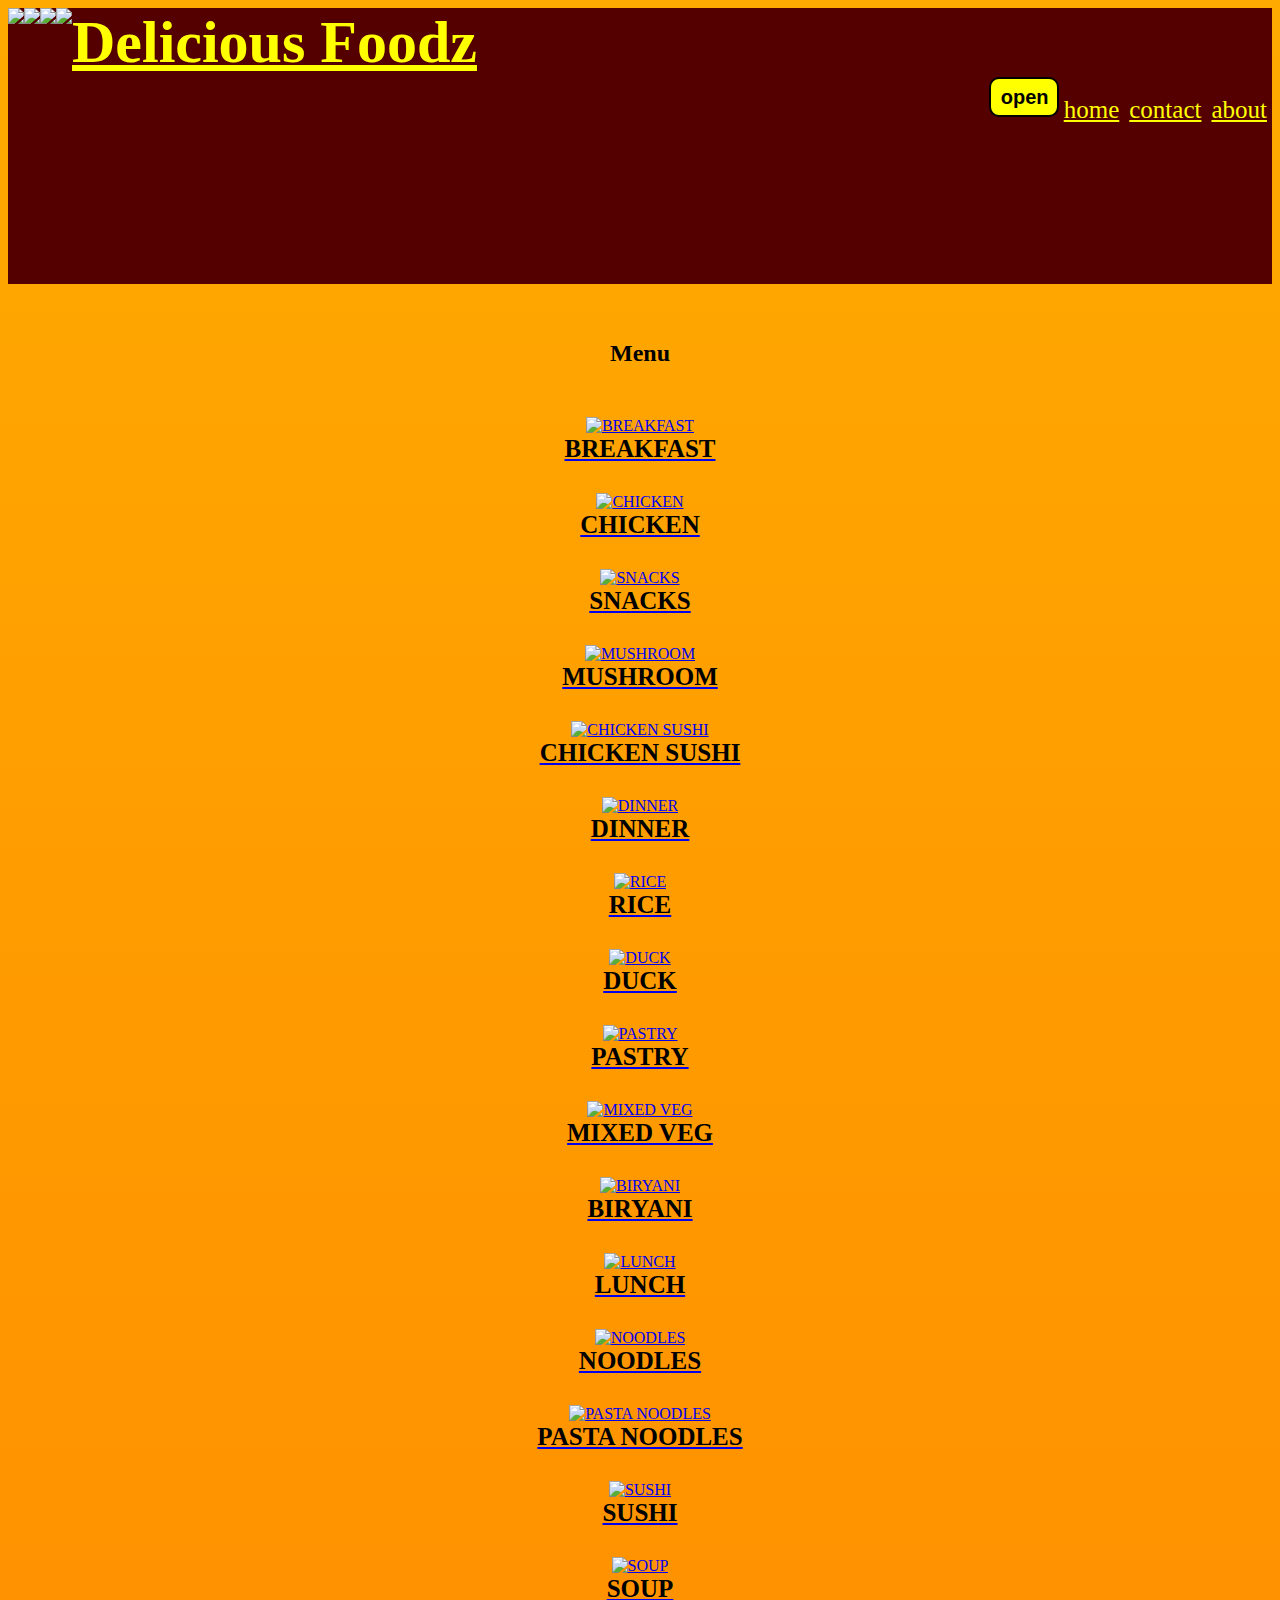
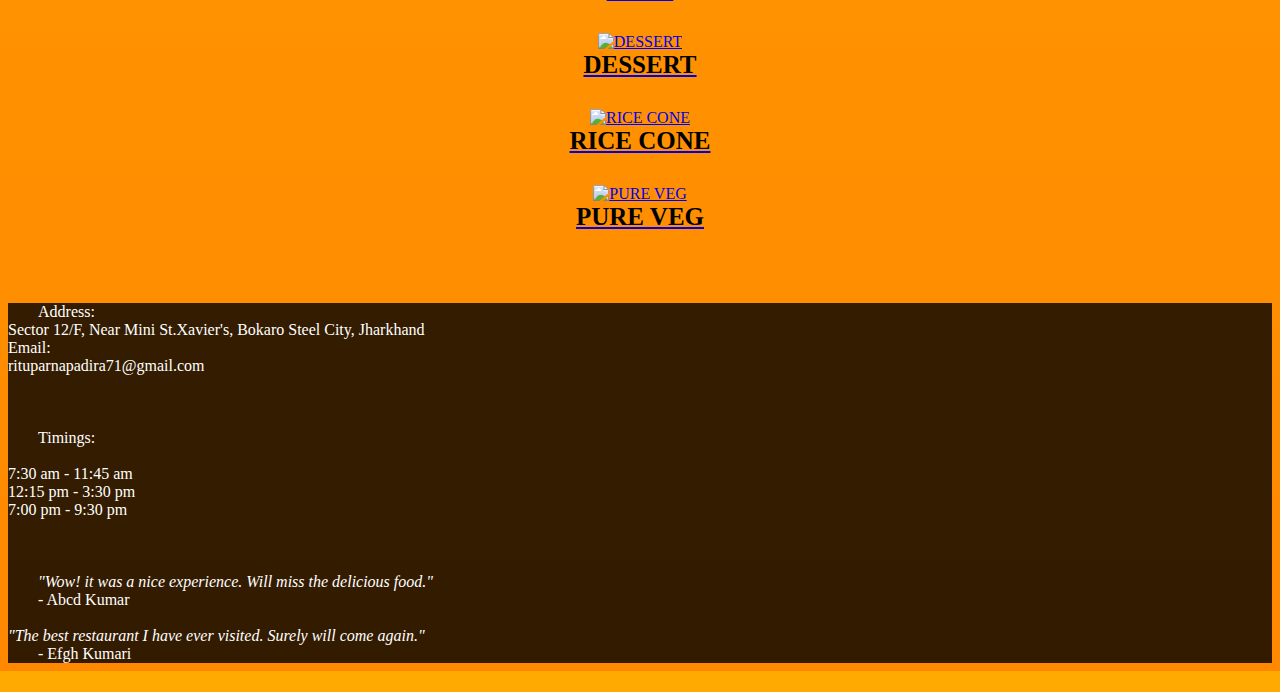
==== menu.html @ b9f7151f "Add files via upload" ====
<html>
	<title>Ritu's Restaurant</title>
	<head>
		<meta charset="utf-8">
		<meta name="viewport" content="width=device-width,initial-scale=1">
	<link rel="stylesheet" href="mystyle.css"></link>
	<link rel="stylesheet">
	<script type="text/javascript" src="menu.js"></script>
	<body>
		<div id="header" class="container-fluid">
			<span class="hidden-md hidden-sm hidden-xs"><img class="logo" src="images/icon.png"></span>
			<span class="hidden-lg hidden-sm hidden-xs"><img class="logo" src="images/icon-md.png"></span>
			<span class="hidden-lg hidden-md hidden-xs"><img class="logo" src="images/icon-sm.png"></span>
			<span class="hidden-lg hidden-md hidden-sm"><img class="logo" src="images/icon-xs.png"></span>
			<span class="col-lg-6 col-md-6 col-sm-6 col-xs-6 text-center" id="resName">Delicious Foodz</span>
			<span id="symbols">
				<a class="glyphicon glyphicon-info-sign hidden-xs" href="#"><br>about</a>
				<a class="glyphicon glyphicon-phone hidden-xs" href="#"><br>contact</a>
				<a class="glyphicon glyphicon-cutlery hidden-xs" id="focus" href="menu.html"><br>menu</a>
				<a class="glyphicon glyphicon-home hidden-xs" href="restaurant.html"><br>home</a>
			</span>
			<div class="hidden-sm hidden-md hidden-lg">
			<div>
				<button id="togg" onclick=btn()>
					<span>open</span>
				</button>
				<button id="toggl" onclick=btn_tog()>
					<span>close</span>
				</button>
			</div><br><br>
			<br>
			<div id="sm-sym">
				<div><a class="glyphicon glyphicon-home" href="restaurant.html"> home</a></div>
				<div><a class="glyphicon glyphicon-cutlery" href="menu.html"> menu</a></div>
				<div><a class="glyphicon glyphicon-phone" href="#"> contact</a></div>
				<div><a class="glyphicon glyphicon-info-sign" href="#"> about</a></div>
			</div>
		</div>
		</div>
		<br><br>
		<div id="menu-main">
			<h2 class="menu-head">Menu</h2>
			<a href="#" class="col-sm-6 col-md-4 col-lg-3 text-center"><img src="images/menu/B/B.jpg" alt="BREAKFAST" class="menu-pic" onclick=items(1600)><div class="menu-cat container-fluid">BREAKFAST</div></a>
			<a href="#" class="col-sm-6 col-md-4 col-lg-3 text-center"><img src="images\menu\C\C.jpg" alt="CHICKEN" class="menu-pic" onclick=items(1801)><div class="menu-cat container-fluid">CHICKEN</div></a>
			<a href="#" class="col-sm-6 col-md-4 col-lg-3 text-center"><img src="images\menu\SO\SO.jpg" alt="SNACKS" class="menu-pic" onclick=items(402)><div class="menu-cat container-fluid">SNACKS</div></a>
			<a href="#" class="col-sm-6 col-md-4 col-lg-3 text-center"><img src="images\menu\CM\CM.jpg" alt="MUSHROOM" class="menu-pic" onclick=items(403)><div class="menu-cat container-fluid">MUSHROOM</div></a>
			<a href="#" class="col-sm-6 col-md-4 col-lg-3 text-center"><img src="images\menu\CSR\CSR.jpg" alt="CHICKEN SUSHI" class="menu-pic" onclick=items(404)><div class="menu-cat container-fluid">CHICKEN SUSHI</div></a>
			<a href="#" class="col-sm-6 col-md-4 col-lg-3 text-center"><img src="images\menu\D\D.jpg" alt="DINNER" class="menu-pic" onclick=items(1605)><div class="menu-cat container-fluid">DINNER</div></a>
			<a href="#" class="col-sm-6 col-md-4 col-lg-3 text-center"><img src="images\menu\SO\RC.jpg" alt="RICE" class="menu-pic" onclick=items(206)><div class="menu-cat container-fluid">RICE</div></a>
			<a href="#" class="col-sm-6 col-md-4 col-lg-3 text-center"><img src="images\menu\DK\DK.jpg" alt="DUCK" class="menu-pic" onclick=items(307)><div class="menu-cat container-fluid">DUCK</div></a>
			<a href="#" class="col-sm-6 col-md-4 col-lg-3 text-center"><img src="images\menu\DS\DS.jpg" alt="PASTRY" class="menu-pic" onclick=items(208)><div class="menu-cat container-fluid">PASTRY</div></a>
			<a href="#" class="col-sm-6 col-md-4 col-lg-3 text-center"><img src="images\menu\F\F.jpg" alt="MIXED VEG" class="menu-pic" onclick=items(1209)><div class="menu-cat container-fluid">MIXED VEG</div></a>
			<a href="#" class="col-sm-6 col-md-4 col-lg-3 text-center"><img src="images\menu\FR\FR.jpg" alt="BIRYANI" class="menu-pic" onclick=items(410)><div class="menu-cat container-fluid">BIRYANI</div></a>
			<a href="#" class="col-sm-6 col-md-4 col-lg-3 text-center"><img src="images\menu\L\L.jpg" alt="LUNCH" class="menu-pic" onclick=items(2611)><div class="menu-cat container-fluid">LUNCH</div></a>
			<a href="#" class="col-sm-6 col-md-4 col-lg-3 text-center"><img src="images\menu\NL\NL.jpg" alt="NOODLES" class="menu-pic" onclick=items(712)><div class="menu-cat container-fluid">NOODLES</div></a>
			<a href="#" class="col-sm-6 col-md-4 col-lg-3 text-center"><img src="images\menu\PF\PF.jpg" alt="PASTA NOODLES" class="menu-pic" onclick=items(413)><div class="menu-cat container-fluid">PASTA NOODLES</div></a>
			<a href="#" class="col-sm-6 col-md-4 col-lg-3 text-center"><img src="images\menu\SR\SR.jpg" alt="SUSHI" class="menu-pic" onclick=items(2014)><div class="menu-cat container-fluid">SUSHI</div></a>
			<a href="#" class="col-sm-6 col-md-4 col-lg-3 text-center"><img src="images\menu\A\A.jpg" alt="SOUP" class="menu-pic" onclick=items(1115)><div class="menu-cat container-fluid">SOUP</div></a>
			<a href="#" class="col-sm-6 col-md-4 col-lg-3 text-center"><img src="images\menu\SS\SS.jpg" alt="DESSERT" class="menu-pic" onclick=items(1416)><div class="menu-cat container-fluid">DESSERT</div></a>
			<a href="#" class="col-sm-6 col-md-4 col-lg-3 text-center"><img src="images\menu\T\T.jpg" alt="RICE CONE" class="menu-pic" onclick=items(417)><div class="menu-cat container-fluid">RICE CONE</div></a>
			<a href="#" class="col-sm-6 col-md-4 col-lg-3 text-center"><img src="images\menu\VG\VG.jpg" alt="PURE VEG" class="menu-pic" onclick=items(1818)><div class="menu-cat container-fluid">PURE VEG</div></a>
		</div>
		<br><br><br><br>
		<div id="footer" class="container-fluid">
			<span class="col-lg-4 col-md-4 col-sm-4 col-xs-12">Address:<br>Sector 12/F, Near Mini St.Xavier's, Bokaro Steel City, Jharkhand<br>Email:<br>rituparnapadira71@gmail.com<br><br><br><br></span>
			<span class="col-lg-4 col-md-4 col-sm-4 col-xs-12">Timings:<br><br>7:30 am - 11:45 am<br>12:15 pm - 3:30 pm<br>7:00 pm - 9:30 pm<br><br><br><br></span>
			<span class="col-lg-4 col-md-4 col-sm-4 col-xs-12"><em>"Wow! it was a nice experience. Will miss the delicious food."</em><br><span class="right-float">- Abcd Kumar</span><br><br><em>"The best restaurant I have ever visited. Surely will come again."</em><br><span class="right-float">- Efgh Kumari</span></span>
		</div>
		
	</body>
</html>
---- mystyle.css ----
body{
	background:linear-gradient(to bottom,#FFAA00,#FF8800);
}
/*header*/
#header{
background-color:#550000;
color:yellow;
font-size: 25px;
}
#resName{
	text-decoration:underline;
	font-weight: bold;
	padding-top: 40px;
}
.logo{
	float:left;
}
#symbols a{
	float: right;
	padding: 60px 5px 10px 5px;
	color: yellow;
}
.glyphicon{
	text-align: center;
}
#focus{
	display: none;
}
#sm-sym{
	text-align: center;
	display: none;
	clear: both;
}
#sm-sym div a{
	clear: both;
	padding: 10px 0px 10px 0px;
	color:yellow;
}
#togg,#toggl{
	background-color: yellow;
	height: 40px;
	width:70px;
	color:black; 
	font-weight: bold;
	float:right;
	border: 2px black solid;
	padding-bottom: 20px;
	box-sizing: border-box;
	border-radius: 10px;
	padding: 0px 10px 0px 10px;
	font-size: 20px;
}
#toggl{
	display: none;
}
#call{
	text-align: center;
}
#call a{
	background-color: #550000;
	color:yellow;
	font-weight: bold;
	padding: 20px;
	font-size: 30px;
	text-align: center;
}
/*header ends*/

/*footer*/
#footer{
	background-color: rgba(0,0,0,0.8);
	color: white;
	clear: both;
}
/* main content */
.main-opt{
	font-weight: bold;
	color: black;
	font-size: 30px;
	background-color: white;
}
/*menu*/
#menu-main a{
	padding: 25px 0px 25px 0px;
	text-align: center;
}
#menu-main{
	text-align: center;
}
.menu-cat{
	font-size: 25px;
	color: black;
	font-weight: bolder;
	text-decoration: none;
}
.menu-cat: hover{
	text-decoration: none !important;
}
.menu-head{
	text-align: center;
	font-weight: bold;
}
.menu-pic{
	padding-top:30px;
}
/*special*/
#heading{
	text-align: center;
	font-size: 35px;
	font-weight: bold;
	color: rgba(0,0,0,0.8);
}
.chfnt{
	font-size: 25px !important;
	text-align: center;
}
.sp{
	font-size: 20px;
	padding: 20px 10px 10px 10px;
}
.rtfl{
	float: right !important;
}
.col-xs-space{
	width:17%;
	min-height: 1px;
}
.order-btn{
	color:white;
	font-weight: bold;
	background-color: green;
	border:2px;
	border-radius: 10%;
	height: 40px;
}
.order-btn:hover{
	opacity: 0.7;
}
.container-pic{
	position: relative;
	text-align: center;
	color: white;
}
.price{
	position: absolute;
	bottom: 10px;
	right: 20px;
	background-color: green;
	font-size: 20px;
	padding:0px 5px 0px 5px; 
}
.sp-pic{
	width:100%;
}

@media (min-width:768px)
{
	#header{
		font-size:40px;
	}
	#symbols{
		font-size: 15px;
	}
	#footer span{
		padding: 30px;
	}
}
@media (min-width:992px)
{
	#header{
		font-size:50px;
	}
	#symbols{
		font-size: 20px;
	}
	#footer span{
		padding: 30px;
	}
}
@media (min-width:1200px)
{
	#header{
		font-size:60px;
	}
	#symbols{
		font-size: 25px;
	}
	#footer span{
		padding: 30px 50px 30px 30px;
	}
}
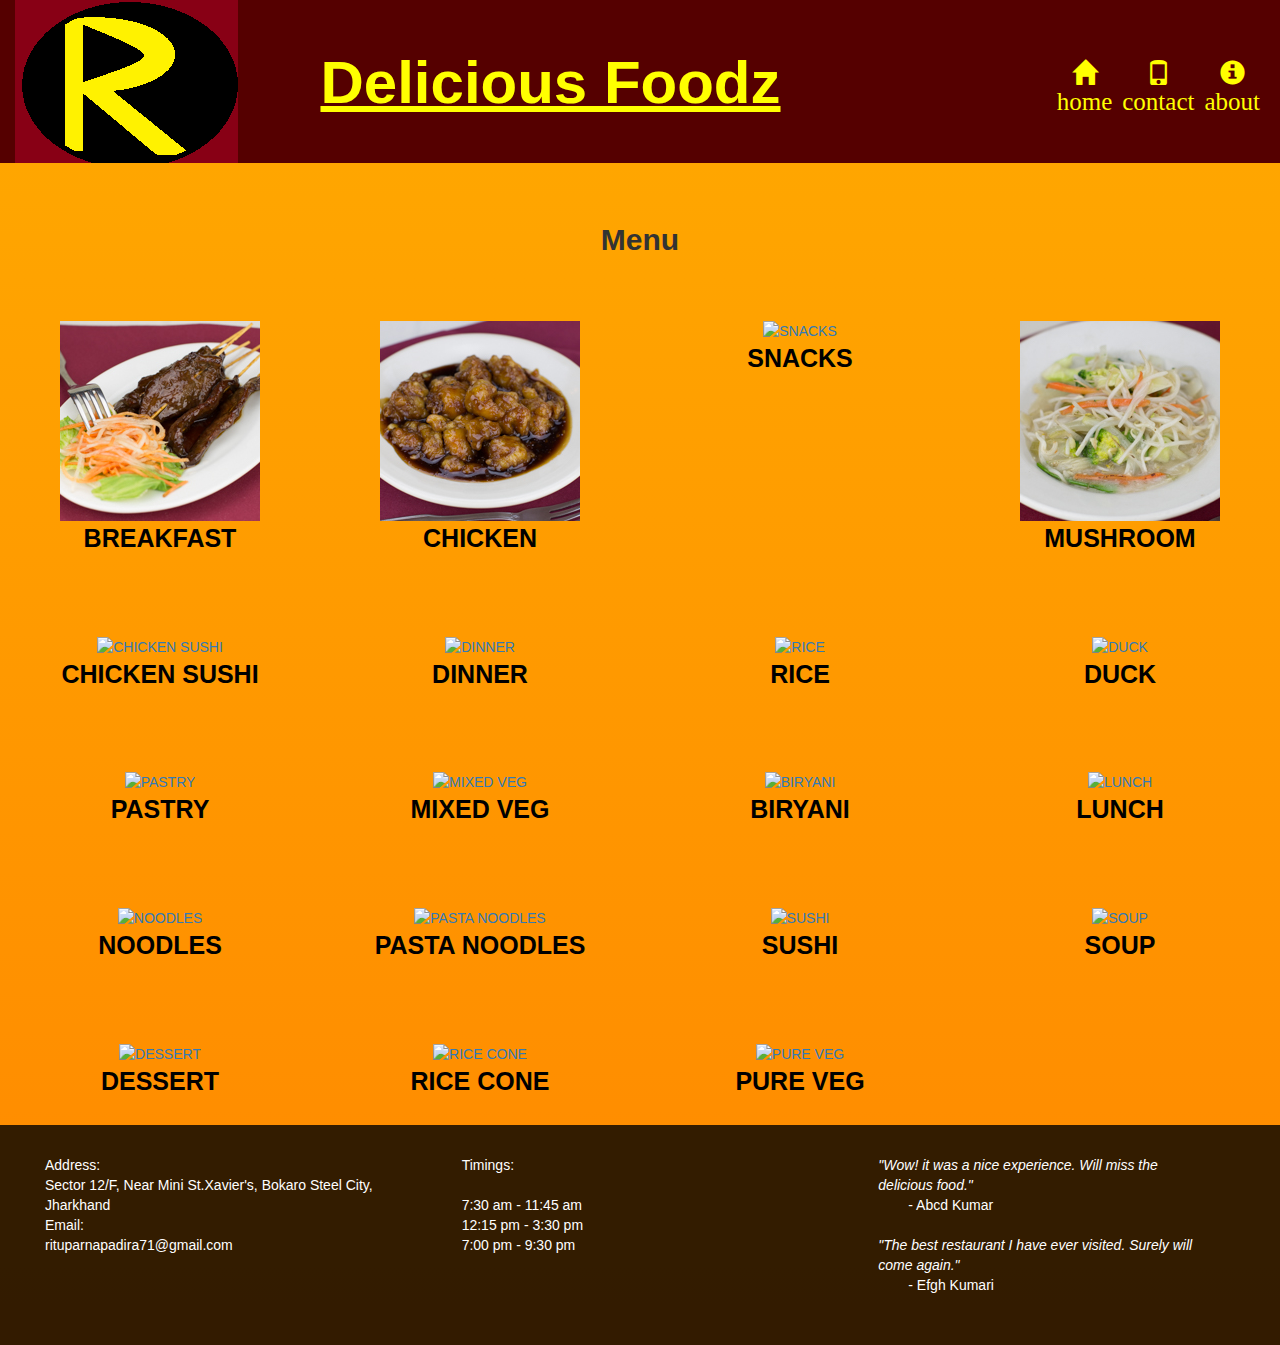
==== commit a4bb161b: "Update menu.html" ====
--- a/menu.html
+++ b/menu.html
@@ -4,7 +4,8 @@
 		<meta charset="utf-8">
 		<meta name="viewport" content="width=device-width,initial-scale=1">
 	<link rel="stylesheet" href="mystyle.css"></link>
-	<link rel="stylesheet">
+	<link rel="stylesheet" href="https://maxcdn.bootstrapcdn.com/bootstrap/3.3.7/css/bootstrap.min.css" integrity="sha384-BVYiiSIFeK1dGmJRAkycuHAHRg32OmUcww7on3RYdg4Va+PmSTsz/K68vbdEjh4u" crossorigin="anonymous"> 
+         </head>
 	<script type="text/javascript" src="menu.js"></script>
 	<body>
 		<div id="header" class="container-fluid">
@@ -17,7 +18,7 @@
 				<a class="glyphicon glyphicon-info-sign hidden-xs" href="#"><br>about</a>
 				<a class="glyphicon glyphicon-phone hidden-xs" href="#"><br>contact</a>
 				<a class="glyphicon glyphicon-cutlery hidden-xs" id="focus" href="menu.html"><br>menu</a>
-				<a class="glyphicon glyphicon-home hidden-xs" href="restaurant.html"><br>home</a>
+				<a class="glyphicon glyphicon-home hidden-xs" href="index.html"><br>home</a>
 			</span>
 			<div class="hidden-sm hidden-md hidden-lg">
 			<div>
@@ -30,7 +31,7 @@
 			</div><br><br>
 			<br>
 			<div id="sm-sym">
-				<div><a class="glyphicon glyphicon-home" href="restaurant.html"> home</a></div>
+				<div><a class="glyphicon glyphicon-home" href="index.html"> home</a></div>
 				<div><a class="glyphicon glyphicon-cutlery" href="menu.html"> menu</a></div>
 				<div><a class="glyphicon glyphicon-phone" href="#"> contact</a></div>
 				<div><a class="glyphicon glyphicon-info-sign" href="#"> about</a></div>
@@ -40,10 +41,10 @@
 		<br><br>
 		<div id="menu-main">
 			<h2 class="menu-head">Menu</h2>
-			<a href="#" class="col-sm-6 col-md-4 col-lg-3 text-center"><img src="images/menu/B/B.jpg" alt="BREAKFAST" class="menu-pic" onclick=items(1600)><div class="menu-cat container-fluid">BREAKFAST</div></a>
-			<a href="#" class="col-sm-6 col-md-4 col-lg-3 text-center"><img src="images\menu\C\C.jpg" alt="CHICKEN" class="menu-pic" onclick=items(1801)><div class="menu-cat container-fluid">CHICKEN</div></a>
-			<a href="#" class="col-sm-6 col-md-4 col-lg-3 text-center"><img src="images\menu\SO\SO.jpg" alt="SNACKS" class="menu-pic" onclick=items(402)><div class="menu-cat container-fluid">SNACKS</div></a>
-			<a href="#" class="col-sm-6 col-md-4 col-lg-3 text-center"><img src="images\menu\CM\CM.jpg" alt="MUSHROOM" class="menu-pic" onclick=items(403)><div class="menu-cat container-fluid">MUSHROOM</div></a>
+			<a href="#" class="col-sm-6 col-md-4 col-lg-3 text-center"><img src="module5_solution/images/menu/B/B.jpg" alt="BREAKFAST" class="menu-pic" onclick=items(1600)><div class="menu-cat container-fluid">BREAKFAST</div></a>
+			<a href="#" class="col-sm-6 col-md-4 col-lg-3 text-center"><img src="module5_solution\images\menu\C\C.jpg" alt="CHICKEN" class="menu-pic" onclick=items(1801)><div class="menu-cat container-fluid">CHICKEN</div></a>
+			<a href="#" class="col-sm-6 col-md-4 col-lg-3 text-center"><img src="module5_solution\images\menu\SO\SO.jpg" alt="SNACKS" class="menu-pic" onclick=items(402)><div class="menu-cat container-fluid">SNACKS</div></a>
+			<a href="#" class="col-sm-6 col-md-4 col-lg-3 text-center"><img src="module5_solution\images\menu\CM\CM.jpg" alt="MUSHROOM" class="menu-pic" onclick=items(403)><div class="menu-cat container-fluid">MUSHROOM</div></a>
 			<a href="#" class="col-sm-6 col-md-4 col-lg-3 text-center"><img src="images\menu\CSR\CSR.jpg" alt="CHICKEN SUSHI" class="menu-pic" onclick=items(404)><div class="menu-cat container-fluid">CHICKEN SUSHI</div></a>
 			<a href="#" class="col-sm-6 col-md-4 col-lg-3 text-center"><img src="images\menu\D\D.jpg" alt="DINNER" class="menu-pic" onclick=items(1605)><div class="menu-cat container-fluid">DINNER</div></a>
 			<a href="#" class="col-sm-6 col-md-4 col-lg-3 text-center"><img src="images\menu\SO\RC.jpg" alt="RICE" class="menu-pic" onclick=items(206)><div class="menu-cat container-fluid">RICE</div></a>
@@ -68,4 +69,4 @@
 		</div>
 		
 	</body>
-</html>+</html>
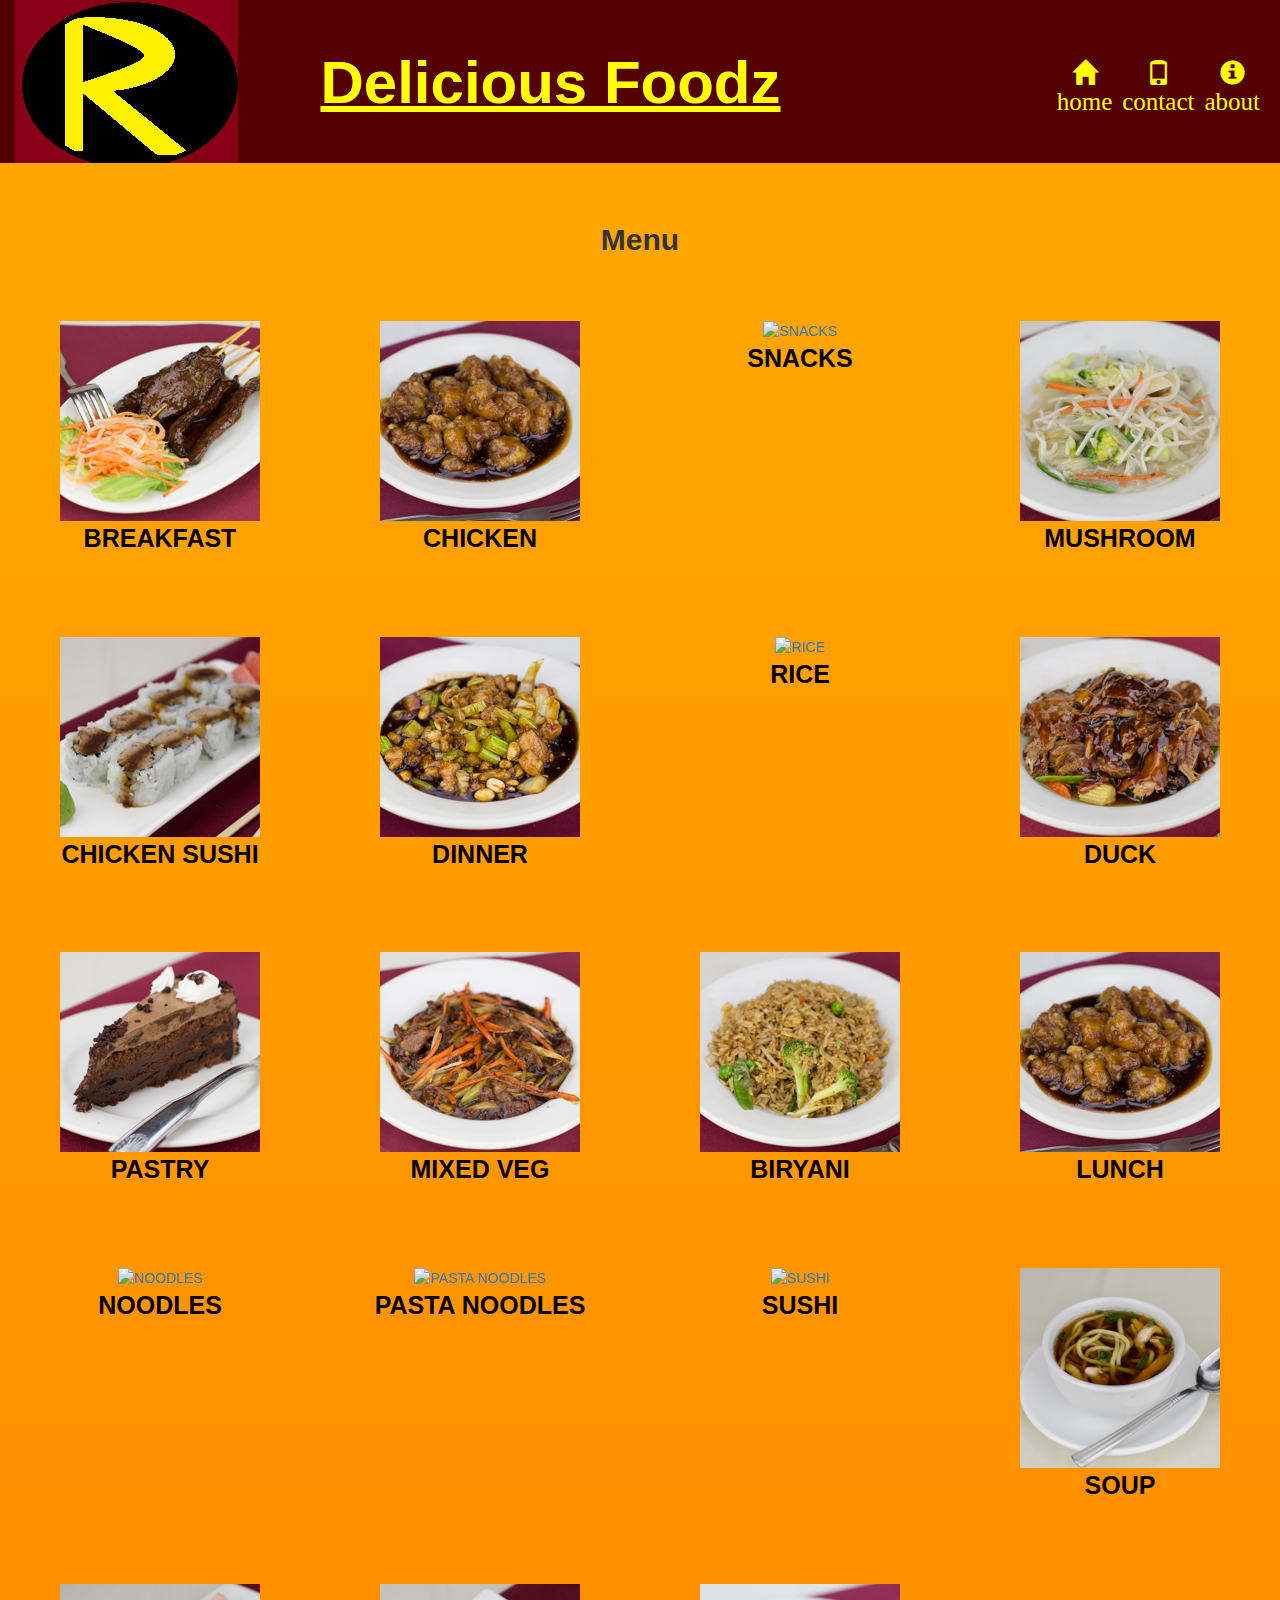
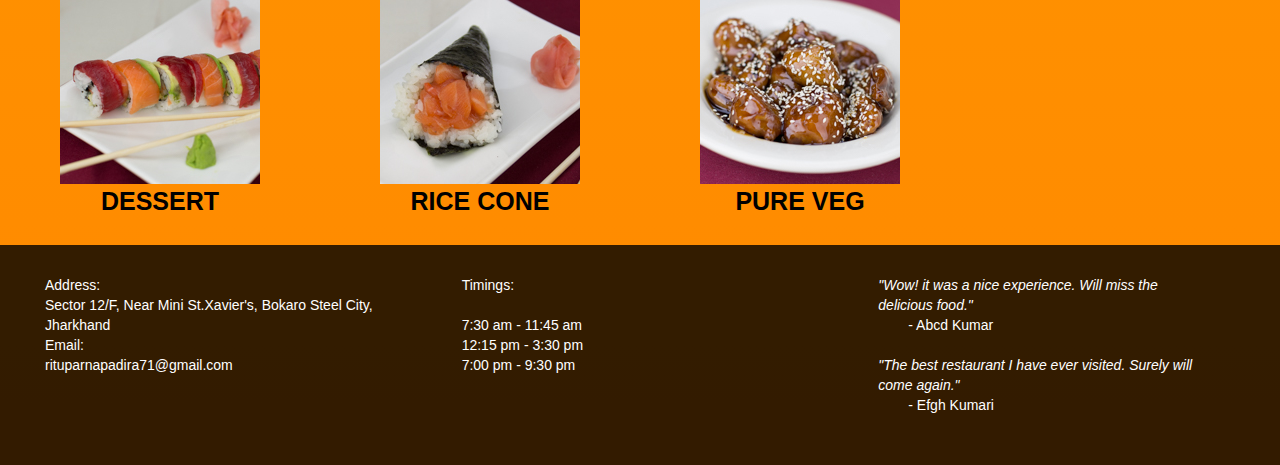
==== commit 9ff60000: "Update menu.html" ====
--- a/menu.html
+++ b/menu.html
@@ -45,21 +45,21 @@
 			<a href="#" class="col-sm-6 col-md-4 col-lg-3 text-center"><img src="module5_solution\images\menu\C\C.jpg" alt="CHICKEN" class="menu-pic" onclick=items(1801)><div class="menu-cat container-fluid">CHICKEN</div></a>
 			<a href="#" class="col-sm-6 col-md-4 col-lg-3 text-center"><img src="module5_solution\images\menu\SO\SO.jpg" alt="SNACKS" class="menu-pic" onclick=items(402)><div class="menu-cat container-fluid">SNACKS</div></a>
 			<a href="#" class="col-sm-6 col-md-4 col-lg-3 text-center"><img src="module5_solution\images\menu\CM\CM.jpg" alt="MUSHROOM" class="menu-pic" onclick=items(403)><div class="menu-cat container-fluid">MUSHROOM</div></a>
-			<a href="#" class="col-sm-6 col-md-4 col-lg-3 text-center"><img src="images\menu\CSR\CSR.jpg" alt="CHICKEN SUSHI" class="menu-pic" onclick=items(404)><div class="menu-cat container-fluid">CHICKEN SUSHI</div></a>
-			<a href="#" class="col-sm-6 col-md-4 col-lg-3 text-center"><img src="images\menu\D\D.jpg" alt="DINNER" class="menu-pic" onclick=items(1605)><div class="menu-cat container-fluid">DINNER</div></a>
-			<a href="#" class="col-sm-6 col-md-4 col-lg-3 text-center"><img src="images\menu\SO\RC.jpg" alt="RICE" class="menu-pic" onclick=items(206)><div class="menu-cat container-fluid">RICE</div></a>
-			<a href="#" class="col-sm-6 col-md-4 col-lg-3 text-center"><img src="images\menu\DK\DK.jpg" alt="DUCK" class="menu-pic" onclick=items(307)><div class="menu-cat container-fluid">DUCK</div></a>
-			<a href="#" class="col-sm-6 col-md-4 col-lg-3 text-center"><img src="images\menu\DS\DS.jpg" alt="PASTRY" class="menu-pic" onclick=items(208)><div class="menu-cat container-fluid">PASTRY</div></a>
-			<a href="#" class="col-sm-6 col-md-4 col-lg-3 text-center"><img src="images\menu\F\F.jpg" alt="MIXED VEG" class="menu-pic" onclick=items(1209)><div class="menu-cat container-fluid">MIXED VEG</div></a>
-			<a href="#" class="col-sm-6 col-md-4 col-lg-3 text-center"><img src="images\menu\FR\FR.jpg" alt="BIRYANI" class="menu-pic" onclick=items(410)><div class="menu-cat container-fluid">BIRYANI</div></a>
-			<a href="#" class="col-sm-6 col-md-4 col-lg-3 text-center"><img src="images\menu\L\L.jpg" alt="LUNCH" class="menu-pic" onclick=items(2611)><div class="menu-cat container-fluid">LUNCH</div></a>
-			<a href="#" class="col-sm-6 col-md-4 col-lg-3 text-center"><img src="images\menu\NL\NL.jpg" alt="NOODLES" class="menu-pic" onclick=items(712)><div class="menu-cat container-fluid">NOODLES</div></a>
-			<a href="#" class="col-sm-6 col-md-4 col-lg-3 text-center"><img src="images\menu\PF\PF.jpg" alt="PASTA NOODLES" class="menu-pic" onclick=items(413)><div class="menu-cat container-fluid">PASTA NOODLES</div></a>
-			<a href="#" class="col-sm-6 col-md-4 col-lg-3 text-center"><img src="images\menu\SR\SR.jpg" alt="SUSHI" class="menu-pic" onclick=items(2014)><div class="menu-cat container-fluid">SUSHI</div></a>
-			<a href="#" class="col-sm-6 col-md-4 col-lg-3 text-center"><img src="images\menu\A\A.jpg" alt="SOUP" class="menu-pic" onclick=items(1115)><div class="menu-cat container-fluid">SOUP</div></a>
-			<a href="#" class="col-sm-6 col-md-4 col-lg-3 text-center"><img src="images\menu\SS\SS.jpg" alt="DESSERT" class="menu-pic" onclick=items(1416)><div class="menu-cat container-fluid">DESSERT</div></a>
-			<a href="#" class="col-sm-6 col-md-4 col-lg-3 text-center"><img src="images\menu\T\T.jpg" alt="RICE CONE" class="menu-pic" onclick=items(417)><div class="menu-cat container-fluid">RICE CONE</div></a>
-			<a href="#" class="col-sm-6 col-md-4 col-lg-3 text-center"><img src="images\menu\VG\VG.jpg" alt="PURE VEG" class="menu-pic" onclick=items(1818)><div class="menu-cat container-fluid">PURE VEG</div></a>
+			<a href="#" class="col-sm-6 col-md-4 col-lg-3 text-center"><img src="module5_solution\images\menu\CSR\CSR.jpg" alt="CHICKEN SUSHI" class="menu-pic" onclick=items(404)><div class="menu-cat container-fluid">CHICKEN SUSHI</div></a>
+			<a href="#" class="col-sm-6 col-md-4 col-lg-3 text-center"><img src="module5_solution\images\menu\D\D.jpg" alt="DINNER" class="menu-pic" onclick=items(1605)><div class="menu-cat container-fluid">DINNER</div></a>
+			<a href="#" class="col-sm-6 col-md-4 col-lg-3 text-center"><img src="module5_solution\images\menu\SO\RC.jpg" alt="RICE" class="menu-pic" onclick=items(206)><div class="menu-cat container-fluid">RICE</div></a>
+			<a href="#" class="col-sm-6 col-md-4 col-lg-3 text-center"><img src="module5_solution\images\menu\DK\DK.jpg" alt="DUCK" class="menu-pic" onclick=items(307)><div class="menu-cat container-fluid">DUCK</div></a>
+			<a href="#" class="col-sm-6 col-md-4 col-lg-3 text-center"><img src="module5_solution\images\menu\DS\DS.jpg" alt="PASTRY" class="menu-pic" onclick=items(208)><div class="menu-cat container-fluid">PASTRY</div></a>
+			<a href="#" class="col-sm-6 col-md-4 col-lg-3 text-center"><img src="module5_solution\images\menu\F\F.jpg" alt="MIXED VEG" class="menu-pic" onclick=items(1209)><div class="menu-cat container-fluid">MIXED VEG</div></a>
+			<a href="#" class="col-sm-6 col-md-4 col-lg-3 text-center"><img src="module5_solution\images\menu\FR\FR.jpg" alt="BIRYANI" class="menu-pic" onclick=items(410)><div class="menu-cat container-fluid">BIRYANI</div></a>
+			<a href="#" class="col-sm-6 col-md-4 col-lg-3 text-center"><img src="module5_solution\images\menu\L\L.jpg" alt="LUNCH" class="menu-pic" onclick=items(2611)><div class="menu-cat container-fluid">LUNCH</div></a>
+			<a href="#" class="col-sm-6 col-md-4 col-lg-3 text-center"><img src="module5_solution\images\menu\NL\NL.jpg" alt="NOODLES" class="menu-pic" onclick=items(712)><div class="menu-cat container-fluid">NOODLES</div></a>
+			<a href="#" class="col-sm-6 col-md-4 col-lg-3 text-center"><img src="module5_solution\images\menu\PF\PF.jpg" alt="PASTA NOODLES" class="menu-pic" onclick=items(413)><div class="menu-cat container-fluid">PASTA NOODLES</div></a>
+			<a href="#" class="col-sm-6 col-md-4 col-lg-3 text-center"><img src="module5_solution\images\menu\SR\SR.jpg" alt="SUSHI" class="menu-pic" onclick=items(2014)><div class="menu-cat container-fluid">SUSHI</div></a>
+			<a href="#" class="col-sm-6 col-md-4 col-lg-3 text-center"><img src="module5_solution\images\menu\A\A.jpg" alt="SOUP" class="menu-pic" onclick=items(1115)><div class="menu-cat container-fluid">SOUP</div></a>
+			<a href="#" class="col-sm-6 col-md-4 col-lg-3 text-center"><img src="module5_solution\images\menu\SS\SS.jpg" alt="DESSERT" class="menu-pic" onclick=items(1416)><div class="menu-cat container-fluid">DESSERT</div></a>
+			<a href="#" class="col-sm-6 col-md-4 col-lg-3 text-center"><img src="module5_solution\images\menu\T\T.jpg" alt="RICE CONE" class="menu-pic" onclick=items(417)><div class="menu-cat container-fluid">RICE CONE</div></a>
+			<a href="#" class="col-sm-6 col-md-4 col-lg-3 text-center"><img src="module5_solution\images\menu\VG\VG.jpg" alt="PURE VEG" class="menu-pic" onclick=items(1818)><div class="menu-cat container-fluid">PURE VEG</div></a>
 		</div>
 		<br><br><br><br>
 		<div id="footer" class="container-fluid">
